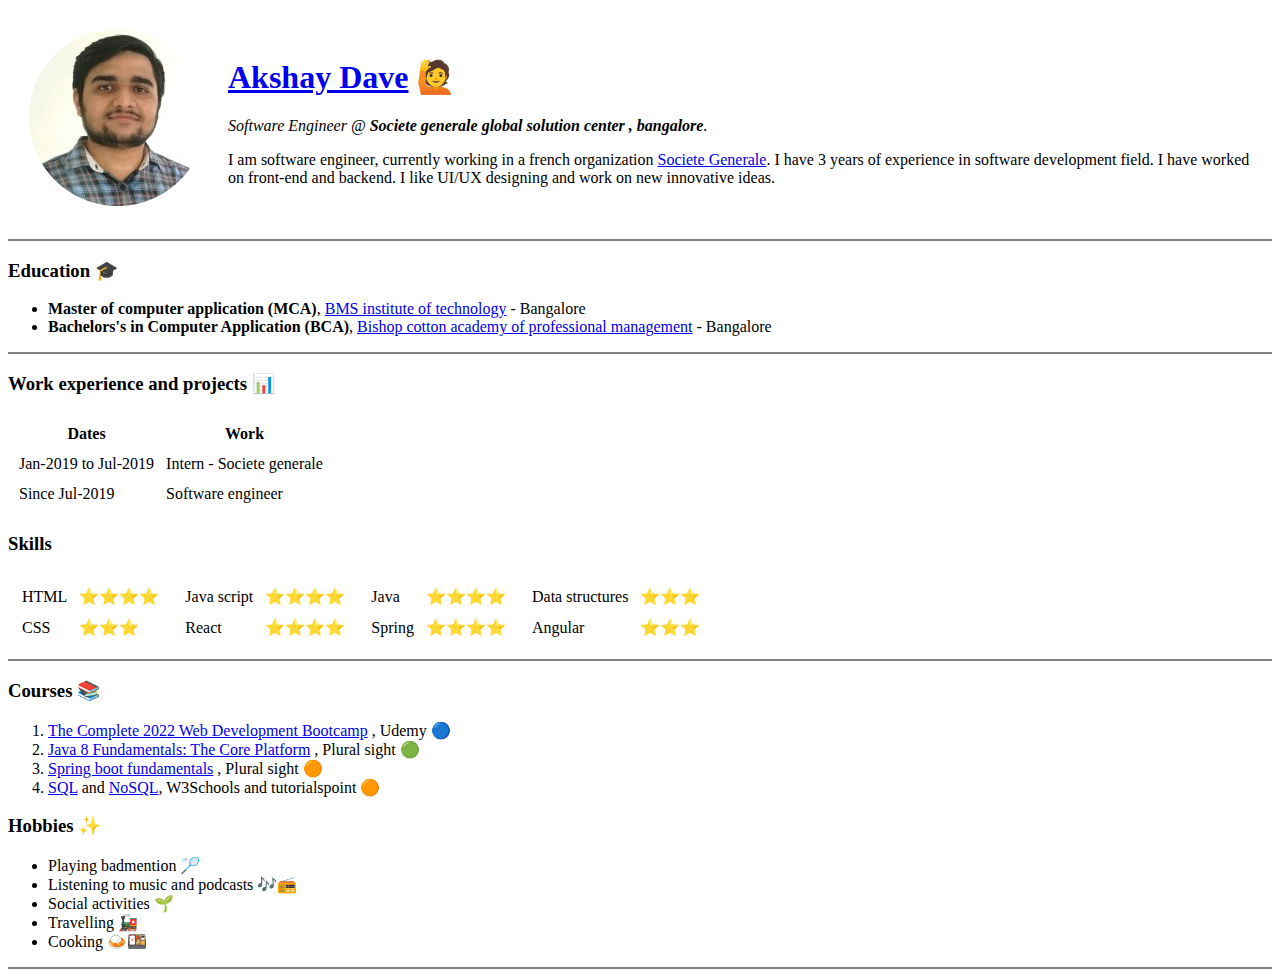
==== index.html @ 0c6b3478 "adding mail file for CV publishing" ====
<!DOCTYPE html>
<html>

<head>
  <meta charset="utf-8">
  <title>✅Akshay's personal site</title>
</head>

<body>
  <table cellspacing="20">
    <tr>
      <td><img src="images/my_pic-modified.png" alt="Akshay profile picture"></td>
      <td>
        <h1><a href="https://in.linkedin.com/in/akshay-kumar-dave-6a083a178">Akshay Dave</a> 🙋</h1>
        <p>
          <em>Software Engineer @ <strong>Societe generale global solution center , bangalore</strong>.</em>
        </p>
        <p>
          I am software engineer, currently working in a french organization <a href="https://www.societegenerale.com/en">Societe Generale</a>. I have 3 years of experience in software development field. I have worked on front-end and backend.
          I like UI/UX designing and work on new innovative ideas.
        </p>
      </td>
    </tr>
  </table>

  <hr noshade>
  <h3>Education 🎓</h3>
  <ul>
    <li><strong>Master of computer application (MCA)</strong>, <a href="https://bmsit.ac.in/">BMS institute of technology</a> - Bangalore</li>
    <li><strong>Bachelors's in Computer Application (BCA)</strong>, <a href="http://www.bcapm.org/">Bishop cotton academy of professional management</a> - Bangalore</li>
  </ul>
  <hr noshade>
  <h3>Work experience and projects 📊</h3>
  <table cellspacing="10">
    <thead>
      <tr>
        <th>Dates</th>
        <th>Work</th>
      </tr>
    </thead>
    <tbody>
      <tr>
        <td>Jan-2019 to Jul-2019</td>
        <td>Intern - Societe generale</td>
      </tr>
      <tr>
        <td>Since Jul-2019</td>
        <td>Software engineer</td>
      </tr>
    </tbody>
  </table>

  <h3>Skills</h3>
  <table>
    <tr>
      <td>
        <table cellspacing="10">
          <tr>
            <td>HTML</td>
            <td>⭐⭐⭐⭐</td>
          </tr>
          <tr>
            <td>CSS</td>
            <td>⭐⭐⭐</td>
          </tr>
        </table>
      </td>
      <td>
        <table cellspacing="10">
          <tr>
            <td>Java script</td>
            <td>⭐⭐⭐⭐</td>
          </tr>
          <tr>
            <td>React</td>
            <td>⭐⭐⭐⭐</td>
          </tr>
        </table>
      </td>
      <td>
        <table cellspacing="10">
          <tr>
            <td>Java</td>
            <td>⭐⭐⭐⭐</td>
          </tr>
          <tr>
            <td>Spring</td>
            <td>⭐⭐⭐⭐</td>
          </tr>
        </table>
      </td>
      <td>
        <table cellspacing="10">
          <tr>
            <td>Data structures</td>
            <td>⭐⭐⭐</td>
          </tr>
          <tr>
            <td>Angular</td>
            <td>⭐⭐⭐</td>
          </tr>
        </table>
      </td>
    </tr>
  </table>
  <hr noshade>
  <h3>Courses 📚</h3>
  <!-- <p>🔵 finished 🟢 pursuing 🟠 to complete</p> -->
  <ol type="1">
    <li> <a href="https://www.udemy.com/course/the-complete-web-development-bootcamp/">The Complete 2022 Web Development Bootcamp</a> , Udemy 🔵</li>
    <li> <a href="https://app.pluralsight.com/library/courses/java-fundamentals-core-platform/table-of-contents">Java 8 Fundamentals: The Core Platform</a> , Plural sight 🟢</li>
    <li> <a href="https://app.pluralsight.com/library/courses/spring-big-picture/table-of-contents">Spring boot fundamentals</a> , Plural sight 🟠</li>
    <li> <a href="https://www.w3schools.com/sql/">SQL</a> and <a href="https://tutorialspoint.dev/language/sql/introduction-to-nosql">NoSQL</a>, W3Schools and tutorialspoint 🟠</li>
  </ol>

  <h3>Hobbies ✨</h3>
  <ul>
    <li>Playing badmention 🏸</li>
    <li>Listening to music and podcasts 🎶📻</li>
    <li>Social activities 🌱</li>
    <li>Travelling 🚂</li>
    <li>Cooking 🍛🍱</li>
  </ul>
  <hr noshade>
</body>

</html>
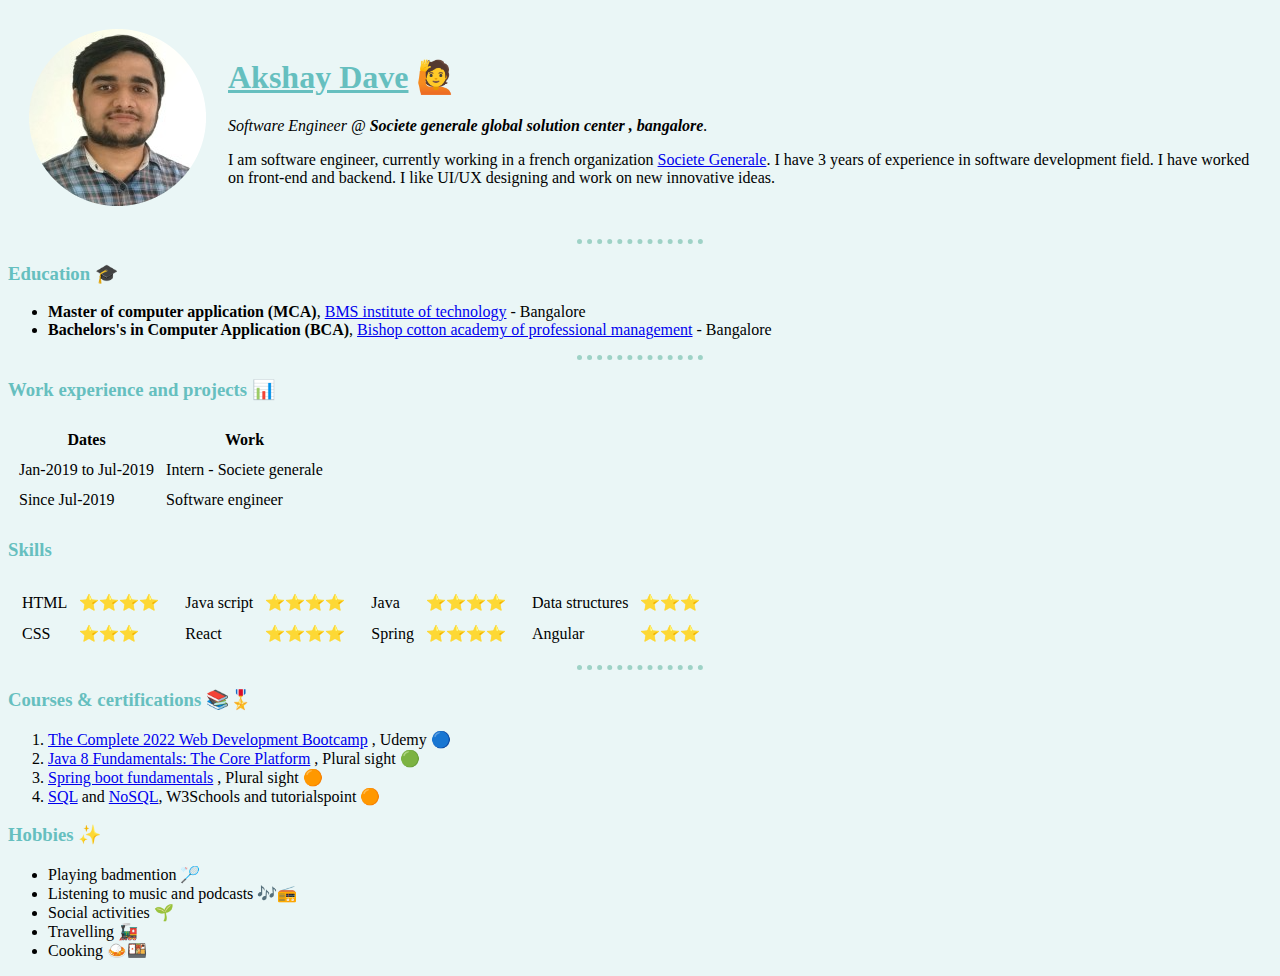
==== commit 0e56ab4f: "new work" ====
--- a/index.html
+++ b/index.html
@@ -4,6 +4,7 @@
 <head>
   <meta charset="utf-8">
   <title>✅Akshay's personal site</title>
+  <link rel="stylesheet" href="css/style.css">
 </head>
 
 <body>
@@ -11,7 +12,7 @@
     <tr>
       <td><img src="images/my_pic-modified.png" alt="Akshay profile picture"></td>
       <td>
-        <h1><a href="https://in.linkedin.com/in/akshay-kumar-dave-6a083a178">Akshay Dave</a> 🙋</h1>
+        <h1><a href="https://in.linkedin.com/in/akshay-kumar-dave-6a083a178" id="myName">Akshay Dave</a> 🙋</h1>
         <p>
           <em>Software Engineer @ <strong>Societe generale global solution center , bangalore</strong>.</em>
         </p>
@@ -23,13 +24,13 @@
     </tr>
   </table>
 
-  <hr noshade>
+  <hr>
   <h3>Education 🎓</h3>
   <ul>
     <li><strong>Master of computer application (MCA)</strong>, <a href="https://bmsit.ac.in/">BMS institute of technology</a> - Bangalore</li>
     <li><strong>Bachelors's in Computer Application (BCA)</strong>, <a href="http://www.bcapm.org/">Bishop cotton academy of professional management</a> - Bangalore</li>
   </ul>
-  <hr noshade>
+  <hr>
   <h3>Work experience and projects 📊</h3>
   <table cellspacing="10">
     <thead>
@@ -103,8 +104,8 @@
       </td>
     </tr>
   </table>
-  <hr noshade>
-  <h3>Courses 📚</h3>
+  <hr>
+  <h3>Courses & certifications 📚🎖️</h3>
   <!-- <p>🔵 finished 🟢 pursuing 🟠 to complete</p> -->
   <ol type="1">
     <li> <a href="https://www.udemy.com/course/the-complete-web-development-bootcamp/">The Complete 2022 Web Development Bootcamp</a> , Udemy 🔵</li>
@@ -121,7 +122,7 @@
     <li>Travelling 🚂</li>
     <li>Cooking 🍛🍱</li>
   </ul>
-  <hr noshade>
+  <!-- <hr> -->
 </body>
 
 </html>
--- a/css/style.css
+++ b/css/style.css
@@ -0,0 +1,14 @@
+body {
+  background-color: #EAF6F6
+}
+
+hr {
+  width: 10%;
+  border-style: dotted none none;
+  border-color: #9ED2C6;
+  border-width: 5px;
+}
+
+h1, h3, #myName {
+  color: #66BFBF;
+}
